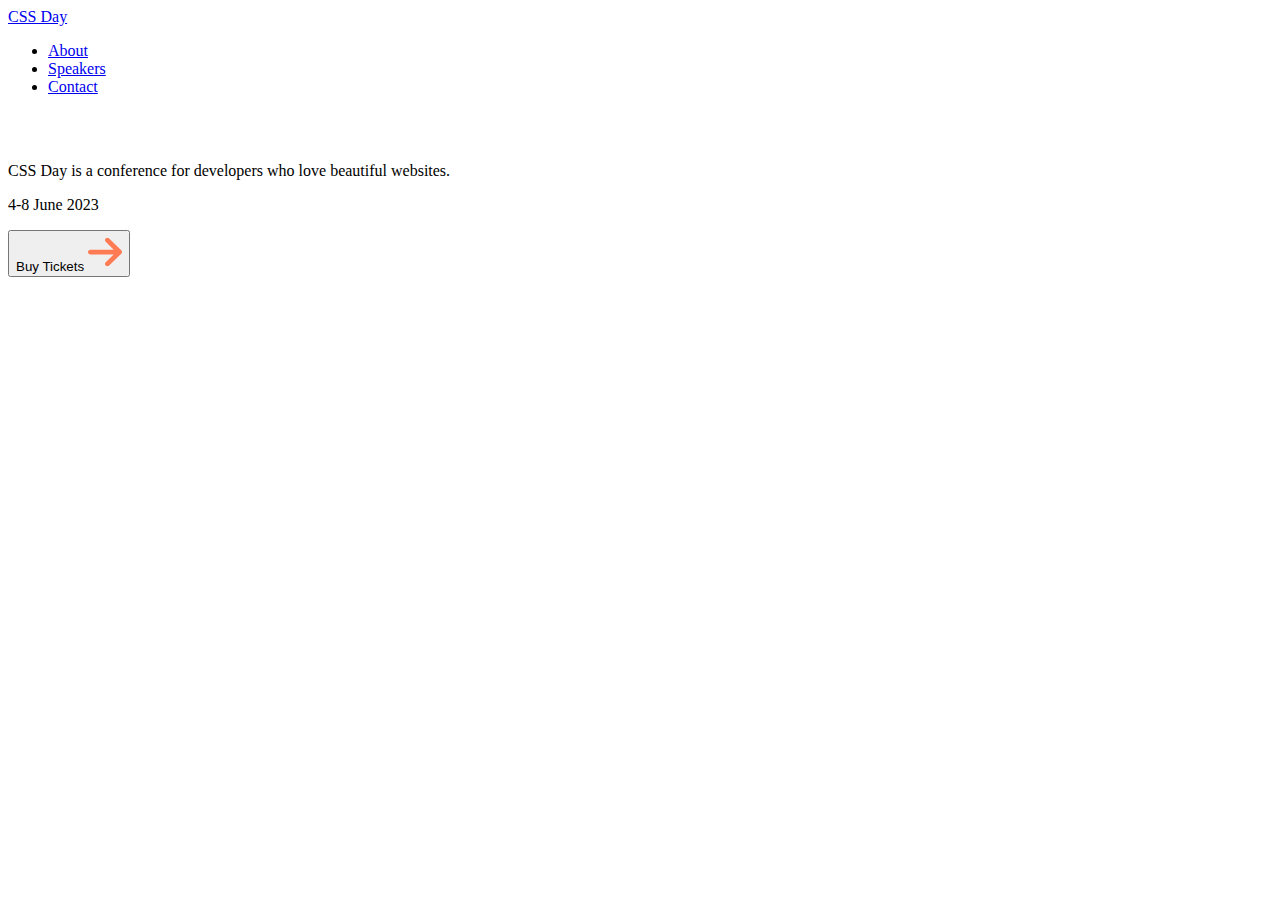
==== index.html @ 144cdf16 "Adding initial html files" ====
<!DOCTYPE html>
<html lang="en">
<head>
    <meta charset="UTF-8">
    <meta http-equiv="X-UA-Compatible" content="IE=edge">
    <meta name="viewport" content="width=device-width, initial-scale=1.0">
    <title>CSS Day</title>
</head>
<body>
    <header>
        <a href="/">CSS Day</a>
        <div>
            <nav>
                <ul>
                    <li><a href="#">About</a></li>
                    <li><a href="speakers.html">Speakers</a></li>
                    <li><a href="#">Contact</a></li>
                </ul>
            </nav>
            <img src="./icons/shopping-cart.svg" alt="Shopping cart">
        </div>
    </header>
    <main>
        <p>CSS Day is a conference for developers who love beautiful websites.</p>
        <p>4-8 June 2023</p>
        <button>Buy Tickets <img src="./icons/arrow-right.svg" alt="Right arrow"></button>
    </main>
</body>
</html>
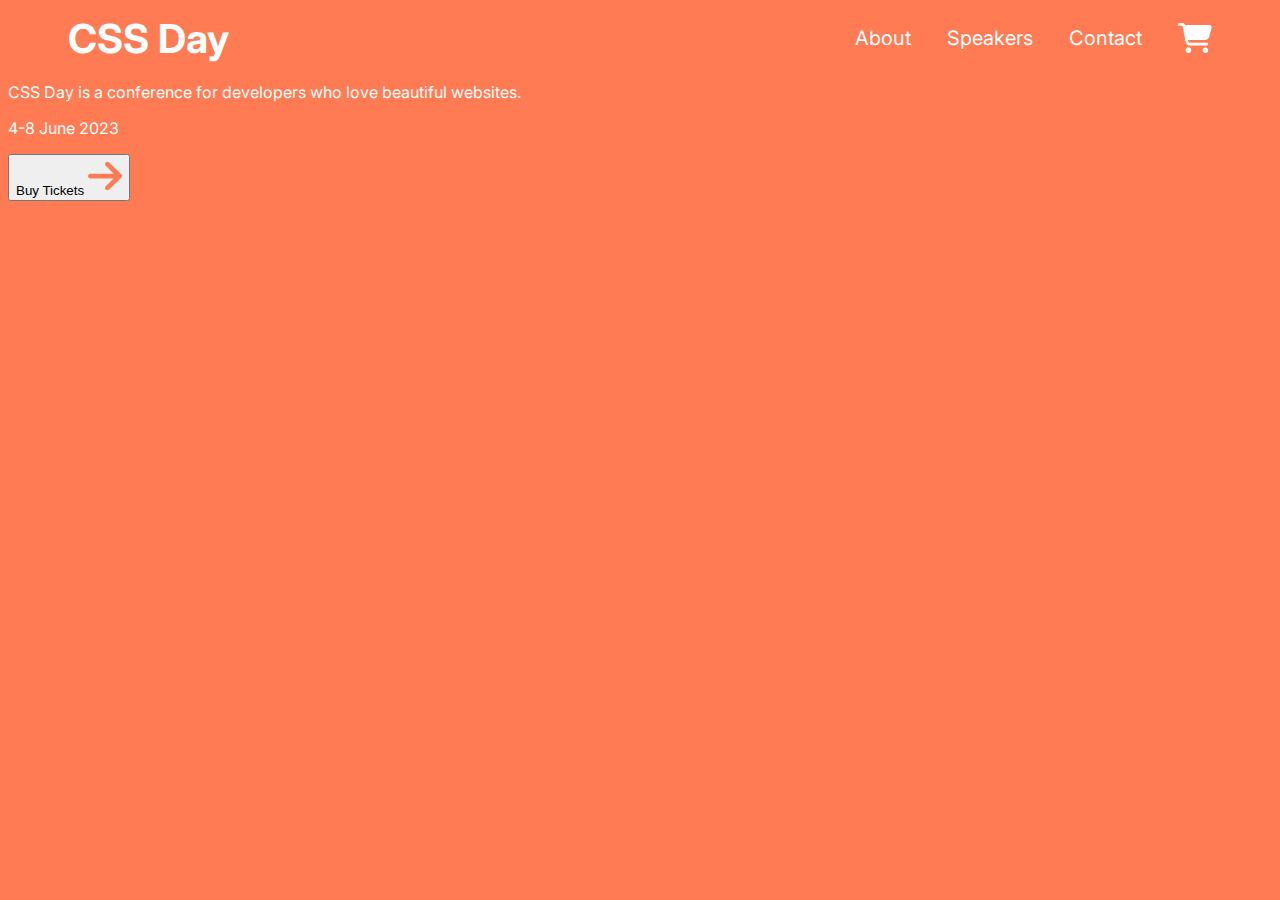
==== commit ba7696e4: "Added styles to header" ====
--- a/index.html
+++ b/index.html
@@ -5,20 +5,22 @@
     <meta http-equiv="X-UA-Compatible" content="IE=edge">
     <meta name="viewport" content="width=device-width, initial-scale=1.0">
     <title>CSS Day</title>
+    <link rel="stylesheet" href="indexStyle.css">
+    <link rel="preconnect" href="https://fonts.googleapis.com">
+    <link rel="preconnect" href="https://fonts.gstatic.com" crossorigin>
+    <link href="https://fonts.googleapis.com/css2?family=Inter:ital,opsz,wght@0,14..32,100..900;1,14..32,100..900&display=swap" rel="stylesheet">
 </head>
 <body>
-    <header>
-        <a href="/">CSS Day</a>
-        <div>
-            <nav>
-                <ul>
-                    <li><a href="#">About</a></li>
-                    <li><a href="speakers.html">Speakers</a></li>
-                    <li><a href="#">Contact</a></li>
+    <header class="header">
+        <a class="logo-link" href="/">CSS Day</a>
+            <nav class="nav">
+                <ul class="nav-list">
+                    <li class="nav-list-item"><a href="#">About</a></li>
+                    <li class="nav-list-item"><a href="speakers.html">Speakers</a></li>
+                    <li class="nav-list-item"><a href="#">Contact</a></li>
                 </ul>
             </nav>
-            <img src="./icons/shopping-cart.svg" alt="Shopping cart">
-        </div>
+            <img class="cart" src="./icons/shopping-cart.svg" alt="Shopping cart">
     </header>
     <main>
         <p>CSS Day is a conference for developers who love beautiful websites.</p>
--- a/indexStyle.css
+++ b/indexStyle.css
@@ -0,0 +1,48 @@
+:root {
+    --main-color: #ff7b54;
+    --secondary-color: #ffffff;
+    --font: 'Inter', sans-serif;
+}
+
+body {
+    background-color: var(--main-color);
+    color: var(--secondary-color);
+    font-family: var(--font);
+}
+.logo-link, .nav-list-item a{
+    text-decoration: none;
+    color: var(--secondary-color);
+}
+.nav-list{
+    display: flex;
+}
+.nav-list-item {
+    list-style: none;
+    display: inline;
+    margin-right: 36px;
+    font-size: 20px;
+}
+.nav {
+    display: inline-block;
+}
+.header {
+    display: grid;
+    margin: 10px 60px;
+    grid-template-columns: 1fr 3fr 34px;
+    grid-template-rows: 1fr;
+    grid-template-areas: "logo nav img";
+    align-items: center;
+    }
+    
+    .logo-link {
+        grid-area: 1 / 1 / 2 / 2;
+        font-size: 40px;
+        font-weight: 700;
+    }
+    .nav {
+        grid-area: 1 / 2 / 2 / 3;
+        justify-self: end;
+    }
+    .cart{
+         grid-area: 1 / 3 / 2 / 4;
+         justify-self: end;}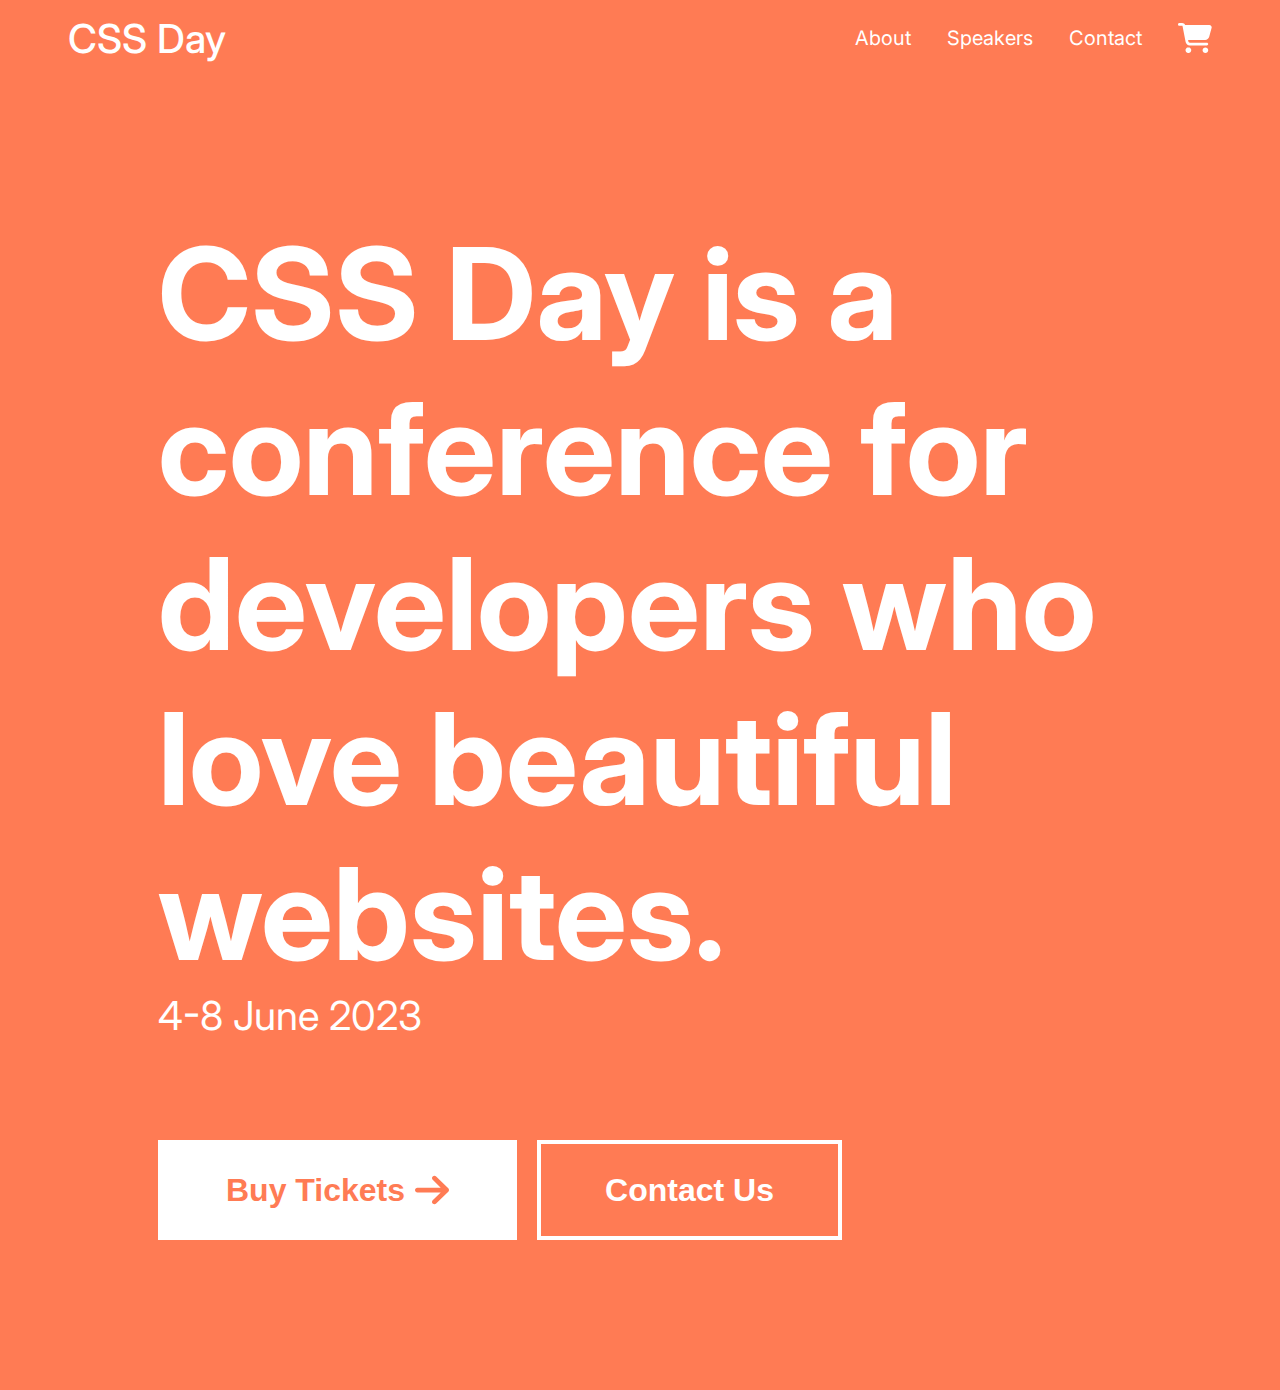
==== commit 7647021c: "Finished styles" ====
--- a/index.html
+++ b/index.html
@@ -1,31 +1,78 @@
 <!DOCTYPE html>
 <html lang="en">
-<head>
-    <meta charset="UTF-8">
-    <meta http-equiv="X-UA-Compatible" content="IE=edge">
-    <meta name="viewport" content="width=device-width, initial-scale=1.0">
+  <head>
+    <meta charset="UTF-8" />
+    <meta http-equiv="X-UA-Compatible" content="IE=edge" />
+    <meta name="viewport" content="width=device-width, initial-scale=1.0" />
     <title>CSS Day</title>
-    <link rel="stylesheet" href="indexStyle.css">
-    <link rel="preconnect" href="https://fonts.googleapis.com">
-    <link rel="preconnect" href="https://fonts.gstatic.com" crossorigin>
-    <link href="https://fonts.googleapis.com/css2?family=Inter:ital,opsz,wght@0,14..32,100..900;1,14..32,100..900&display=swap" rel="stylesheet">
-</head>
-<body>
+    <link rel="stylesheet" href="indexStyle.css" />
+    <link rel="preconnect" href="https://fonts.googleapis.com" />
+    <link rel="preconnect" href="https://fonts.gstatic.com" crossorigin />
+    <link
+      href="https://fonts.googleapis.com/css2?family=Inter:ital,opsz,wght@0,14..32,100..900;1,14..32,100..900&display=swap"
+      rel="stylesheet"
+    />
+  </head>
+  <body>
     <header class="header">
-        <a class="logo-link" href="/">CSS Day</a>
-            <nav class="nav">
-                <ul class="nav-list">
-                    <li class="nav-list-item"><a href="#">About</a></li>
-                    <li class="nav-list-item"><a href="speakers.html">Speakers</a></li>
-                    <li class="nav-list-item"><a href="#">Contact</a></li>
-                </ul>
-            </nav>
-            <img class="cart" src="./icons/shopping-cart.svg" alt="Shopping cart">
+      <a class="logo-link" href="/">CSS Day</a>
+      <svg
+        class="menu"
+        width="21"
+        height="24"
+        viewBox="0 0 21 24"
+        fill="none"
+        xmlns="http://www.w3.org/2000/svg"
+      >
+        <path
+          d="M0 4.5C0 3.67031 0.670312 3 1.5 3H19.5C20.3297 3 21 3.67031 21 4.5C21 5.32969 20.3297 6 19.5 6H1.5C0.670312 6 0 5.32969 0 4.5ZM0 12C0 11.1703 0.670312 10.5 1.5 10.5H19.5C20.3297 10.5 21 11.1703 21 12C21 12.8297 20.3297 13.5 19.5 13.5H1.5C0.670312 13.5 0 12.8297 0 12ZM21 19.5C21 20.3297 20.3297 21 19.5 21H1.5C0.670312 21 0 20.3297 0 19.5C0 18.6703 0.670312 18 1.5 18H19.5C20.3297 18 21 18.6703 21 19.5Z"
+          fill="#FF7B54"
+        />
+      </svg>
+      <nav class="nav">
+        <ul class="nav-list">
+          <li class="nav-list-item"><a href="#">About</a></li>
+          <li class="nav-list-item"><a href="speakers.html">Speakers</a></li>
+          <li class="nav-list-item"><a href="#">Contact</a></li>
+        </ul>
+      </nav>
+      <svg
+        class="cart"
+        width="34"
+        height="30"
+        viewBox="0 0 34 30"
+        fill="none"
+        xmlns="http://www.w3.org/2000/svg"
+      >
+        <g clip-path="url(#clip0_5_286)">
+          <path
+            d="M0 1.40625C0 0.626953 0.631597 0 1.41667 0H4.10243C5.40104 0 6.55208 0.75 7.08924 1.875H31.3497C32.9021 1.875 34.0354 3.33984 33.6281 4.82813L31.208 13.752C30.7062 15.5918 29.024 16.875 27.1056 16.875H10.076L10.3948 18.5449C10.5247 19.207 11.109 19.6875 11.7878 19.6875H28.8056C29.5906 19.6875 30.2222 20.3145 30.2222 21.0938C30.2222 21.873 29.5906 22.5 28.8056 22.5H11.7878C9.74549 22.5 7.99236 21.0586 7.61458 19.0723L4.56875 3.19336C4.52743 2.9707 4.33264 2.8125 4.10243 2.8125H1.41667C0.631597 2.8125 0 2.18555 0 1.40625ZM7.55556 27.1875C7.55556 26.8182 7.62884 26.4524 7.77123 26.1112C7.91362 25.77 8.12232 25.4599 8.38542 25.1988C8.64852 24.9376 8.96086 24.7304 9.30462 24.5891C9.64837 24.4477 10.0168 24.375 10.3889 24.375C10.761 24.375 11.1294 24.4477 11.4732 24.5891C11.8169 24.7304 12.1293 24.9376 12.3924 25.1988C12.6555 25.4599 12.8642 25.77 13.0065 26.1112C13.1489 26.4524 13.2222 26.8182 13.2222 27.1875C13.2222 27.5568 13.1489 27.9226 13.0065 28.2638C12.8642 28.605 12.6555 28.9151 12.3924 29.1762C12.1293 29.4374 11.8169 29.6446 11.4732 29.7859C11.1294 29.9273 10.761 30 10.3889 30C10.0168 30 9.64837 29.9273 9.30462 29.7859C8.96086 29.6446 8.64852 29.4374 8.38542 29.1762C8.12232 28.9151 7.91362 28.605 7.77123 28.2638C7.62884 27.9226 7.55556 27.5568 7.55556 27.1875ZM27.3889 24.375C28.1403 24.375 28.861 24.6713 29.3924 25.1988C29.9237 25.7262 30.2222 26.4416 30.2222 27.1875C30.2222 27.9334 29.9237 28.6488 29.3924 29.1762C28.861 29.7037 28.1403 30 27.3889 30C26.6374 30 25.9168 29.7037 25.3854 29.1762C24.8541 28.6488 24.5556 27.9334 24.5556 27.1875C24.5556 26.4416 24.8541 25.7262 25.3854 25.1988C25.9168 24.6713 26.6374 24.375 27.3889 24.375Z"
+            fill="white"
+          />
+        </g>
+        <defs>
+          <clipPath id="clip0_5_286">
+            <rect width="34" height="30" fill="white" />
+          </clipPath>
+        </defs>
+      </svg>
     </header>
-    <main>
-        <p>CSS Day is a conference for developers who love beautiful websites.</p>
-        <p>4-8 June 2023</p>
-        <button>Buy Tickets <img src="./icons/arrow-right.svg" alt="Right arrow"></button>
+    <main class="main">
+      <p class="header-text">
+        CSS Day is a conference for developers who love beautiful websites.
+      </p>
+      <p class="sub-header">4-8 June 2023</p>
+      <div class="buttons">
+        <button class="btn btn-tickets">
+          Buy Tickets <img src="./icons/arrow-right.svg" alt="Right arrow" />
+        </button>
+        <button class="btn btn-contact">Contact Us</button>
+      </div>
     </main>
-</body>
-</html>+    <script>
+      document.querySelector('.menu').addEventListener('click', function () {
+        document.querySelector('.nav').classList.toggle('nav-visible');
+      });
+    </script>
+  </body>
+</html>
--- a/indexStyle.css
+++ b/indexStyle.css
@@ -1,48 +1,189 @@
 :root {
-    --main-color: #ff7b54;
-    --secondary-color: #ffffff;
-    --font: 'Inter', sans-serif;
+  --main-color: #ff7b54;
+  --secondary-color: #ffffff;
+  --font: 'Inter', sans-serif;
+  --button-border: var(--secondary-color);
 }
 
 body {
-    background-color: var(--main-color);
-    color: var(--secondary-color);
-    font-family: var(--font);
+  background-color: var(--main-color);
+  color: var(--secondary-color);
+  font-family: var(--font);
 }
-.logo-link, .nav-list-item a{
-    text-decoration: none;
-    color: var(--secondary-color);
+.logo-link,
+.nav-list-item a {
+  text-decoration: none;
+  color: var(--secondary-color);
 }
-.nav-list{
-    display: flex;
+.nav-list {
+  display: flex;
 }
 .nav-list-item {
-    list-style: none;
-    display: inline;
-    margin-right: 36px;
-    font-size: 20px;
+  list-style: none;
+  display: inline;
+  margin-right: 36px;
+  font-size: 20px;
 }
 .nav {
-    display: inline-block;
+  display: inline-block;
 }
 .header {
+  display: grid;
+  margin: 10px 60px;
+  grid-template-columns: 1fr 3fr 34px;
+  grid-template-rows: 1fr;
+  grid-template-areas: 'logo nav img';
+  align-items: center;
+}
+
+.logo-link {
+  grid-area: 1 / 1 / 2 / 2;
+  font-size: 40px;
+  font-weight: 500;
+}
+.nav {
+  grid-area: 1 / 2 / 2 / 3;
+  justify-self: end;
+}
+.cart {
+  grid-area: 1 / 3 / 2 / 4;
+  justify-self: end;
+}
+
+.main {
+  margin: 150px 150px;
+}
+.header-text {
+  font-size: 128px;
+  font-weight: bold;
+  margin: 0 auto;
+}
+.sub-header {
+  font-size: 40px;
+  font-family: var(--font);
+  font-weight: regular;
+  margin: 0;
+  margin-bottom: 100px;
+}
+.buttons {
+  display: flex;
+  gap: 20px;
+}
+.btn {
+  height: 100px;
+  font-size: 32px;
+  padding: 0 64px;
+  font-weight: 600;
+}
+.btn-tickets {
+  display: flex;
+  align-items: center;
+  justify-content: center;
+  gap: 10px;
+  border: var(--secondary-color) solid 4px;
+  background-color: var(--secondary-color);
+  color: var(--main-color);
+}
+.btn-contact {
+  background-color: var(--main-color);
+  color: var(--secondary-color);
+  border: var(--secondary-color) solid 4px;
+}
+.btn:hover,
+.btn:focus {
+  filter: brightness(0.9);
+  transition: all 0.3s cubic-bezier(0.4, 0, 0.2, 1);
+}
+.menu {
+  display: none;
+}
+.menu path {
+  fill: var(--secondary-color);
+}
+
+@media (max-width: 1220px) {
+  .header-text {
+    font-size: 70px;
+  }
+}
+
+@media (max-width: 840px) {
+  .header {
     display: grid;
-    margin: 10px 60px;
-    grid-template-columns: 1fr 3fr 34px;
-    grid-template-rows: 1fr;
-    grid-template-areas: "logo nav img";
+    margin: 10px 20px;
+    grid-template-columns: 1fr 1fr 1fr;
+    grid-template-areas: 'menu logo-link cart';
     align-items: center;
-    }
-    
-    .logo-link {
-        grid-area: 1 / 1 / 2 / 2;
-        font-size: 40px;
-        font-weight: 700;
-    }
-    .nav {
-        grid-area: 1 / 2 / 2 / 3;
-        justify-self: end;
-    }
-    .cart{
-         grid-area: 1 / 3 / 2 / 4;
-         justify-self: end;}+  }
+
+  .menu {
+    display: block;
+    grid-area: menu;
+    justify-self: start;
+  }
+
+  .nav {
+    position: absolute;
+    width: 100vw;
+    height: 100vh;
+    background-color: var(--main-color);
+    top: 60px;
+    left: -100%;
+    padding-top: 60px;
+    transition: left 0.3s ease-in-out;
+  }
+
+  .nav-visible {
+    left: 0%;
+  }
+
+  .nav-list {
+    flex-direction: column;
+    justify-content: space-around;
+    gap: 40px;
+  }
+
+  .nav-list-item {
+    margin-right: 0;
+    font-size: 70px;
+    font-weight: bold;
+  }
+
+  .logo-link {
+    grid-area: logo-link;
+    justify-self: center;
+    text-align: center;
+  }
+
+  .cart {
+    grid-area: cart;
+    justify-self: end;
+  }
+}
+
+@media (max-width: 800px) {
+  .header-text {
+    font-size: 48px;
+  }
+
+  .sub-header {
+    font-size: 32px;
+  }
+
+  .btn {
+    font-size: 24px;
+    padding: 0 32px;
+    height: 80px;
+  }
+}
+
+@media (max-width: 600px) {
+  .header {
+    margin: 10px 20px;
+  }
+
+  .buttons {
+    flex-direction: column;
+    gap: 10px;
+  }
+}
